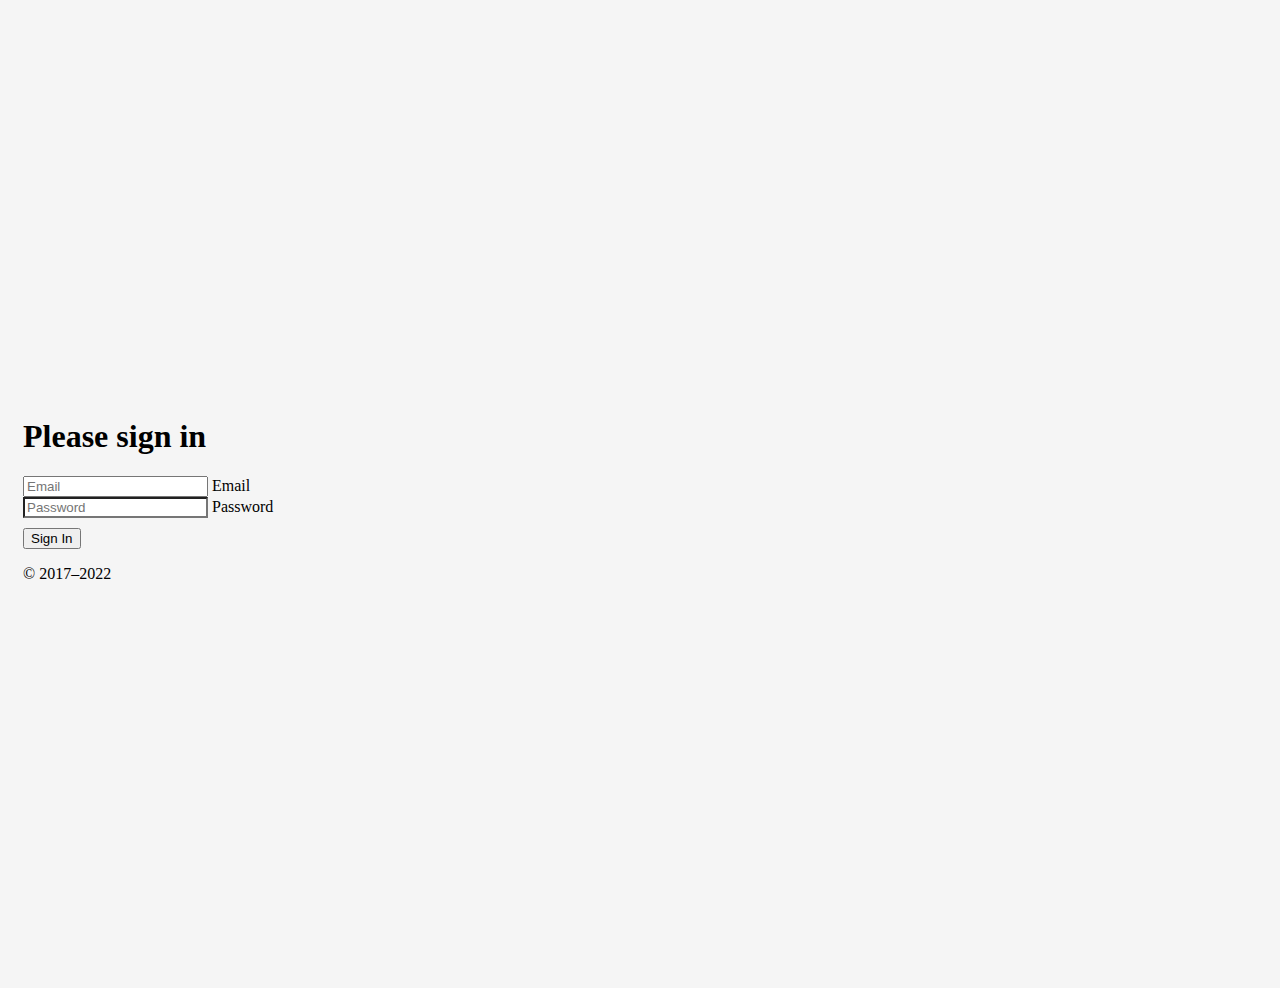
==== index.html @ dd1eda04 "funziona" ====
<!--
<!doctype html>
<html lang="it">
  <head>
    <meta charset="utf-8">
    <meta name="viewport" content="width=device-width, initial-scale=1">
    <title>Bootstrap demo</title>
    <link href="https://cdn.jsdelivr.net/npm/bootstrap@5.2.3/dist/css/bootstrap.min.css" rel="stylesheet" integrity="sha384-rbsA2VBKQhggwzxH7pPCaAqO46MgnOM80zW1RWuH61DGLwZJEdK2Kadq2F9CUG65" crossorigin="anonymous">
  </head>
  <body>
    <script src="https://cdn.jsdelivr.net/npm/bootstrap@5.2.3/dist/js/bootstrap.bundle.min.js" integrity="sha384-kenU1KFdBIe4zVF0s0G1M5b4hcpxyD9F7jL+jjXkk+Q2h455rYXK/7HAuoJl+0I4" crossorigin="anonymous"></script>
  </body>
</html>
-->

<!doctype html>
<html lang="en">
  <head>
    <meta charset="utf-8">
    <meta name="viewport" content="width=device-width, initial-scale=1">
    <title>Signin Template · Bootstrap v5.2</title>

    <link rel="canonical" href="https://getbootstrap.com/docs/5.2/examples/sign-in/">
    <script src="https://cdn.jsdelivr.net/npm/bootstrap@5.2.3/dist/js/bootstrap.bundle.min.js" integrity="sha384-kenU1KFdBIe4zVF0s0G1M5b4hcpxyD9F7jL+jjXkk+Q2h455rYXK/7HAuoJl+0I4" crossorigin="anonymous"></script>
    <link href="https://cdn.jsdelivr.net/npm/bootstrap@5.2.3/dist/css/bootstrap.min.css" rel="stylesheet" integrity="sha384-rbsA2VBKQhggwzxH7pPCaAqO46MgnOM80zW1RWuH61DGLwZJEdK2Kadq2F9CUG65" crossorigin="anonymous">
    <script src="https://ajax.googleapis.com/ajax/libs/jquery/3.6.1/jquery.min.js"></script>
    <script src="login_script.js"></script>
    <link href="signin.css" rel="stylesheet">

  </head>
  <body class="text-center">
    
    <main class="form-signin w-100 m-auto">
    <div>
        <!--<img class="mb-4" src="../assets/brand/bootstrap-logo.svg" alt="" width="72" height="57">-->
        <h1 class="h3 mb-3 fw-normal">Please sign in</h1>

        <div class="form-floating">
        <input type="text" class="form-control" autocomplete="username" id="loginEmail" placeholder="Email">
        <label for="loginEmail">Email</label>
        </div>
        <div class="form-floating">
        <input type="password" class="form-control" autocomplete="current-password" id="loginPassword" placeholder="Password">
        <label for="loginPassword">Password</label>
        </div>
        
        <button class="w-100 btn btn-lg btn-primary" id="loginBtn">Sign In</button>
        <p class="mt-5 mb-3 text-muted">&copy; 2017–2022</p>
      </div>
    </main>

  </body>
</html>
---- signin.css ----
html,
body {
  height: 100%;
}

body {
  display: flex;
  align-items: center;
  padding-top: 40px;
  padding-bottom: 40px;
  background-color: #f5f5f5;
}

.form-signin {
  max-width: 330px;
  padding: 15px;
}

.form-signin .form-floating:focus-within {
  z-index: 2;
}

.form-signin input[type="email"] {
  margin-bottom: -1px;
  border-bottom-right-radius: 0;
  border-bottom-left-radius: 0;
}

.form-signin input[type="password"] {
  margin-bottom: 10px;
  border-top-left-radius: 0;
  border-top-right-radius: 0;
}
.bd-placeholder-img {
    font-size: 1.125rem;
    text-anchor: middle;
    -webkit-user-select: none;
    -moz-user-select: none;
    user-select: none;
  }

  @media (min-width: 768px) {
    .bd-placeholder-img-lg {
      font-size: 3.5rem;
    }
  }
  .b-example-divider {
    height: 3rem;
    background-color: rgba(0, 0, 0, .1);
    border: solid rgba(0, 0, 0, .15);
    border-width: 1px 0;
    box-shadow: inset 0 .5em 1.5em rgba(0, 0, 0, .1), inset 0 .125em .5em rgba(0, 0, 0, .15);
  }

  .b-example-vr {
    flex-shrink: 0;
    width: 1.5rem;
    height: 100vh;
  }

  .bi {
    vertical-align: -.125em;
    fill: currentColor;
  }

  .nav-scroller {
    position: relative;
    z-index: 2;
    height: 2.75rem;
    overflow-y: hidden;
  }

  .nav-scroller .nav {
    display: flex;
    flex-wrap: nowrap;
    padding-bottom: 1rem;
    margin-top: -1px;
    overflow-x: auto;
    text-align: center;
    white-space: nowrap;
    -webkit-overflow-scrolling: touch;
  }
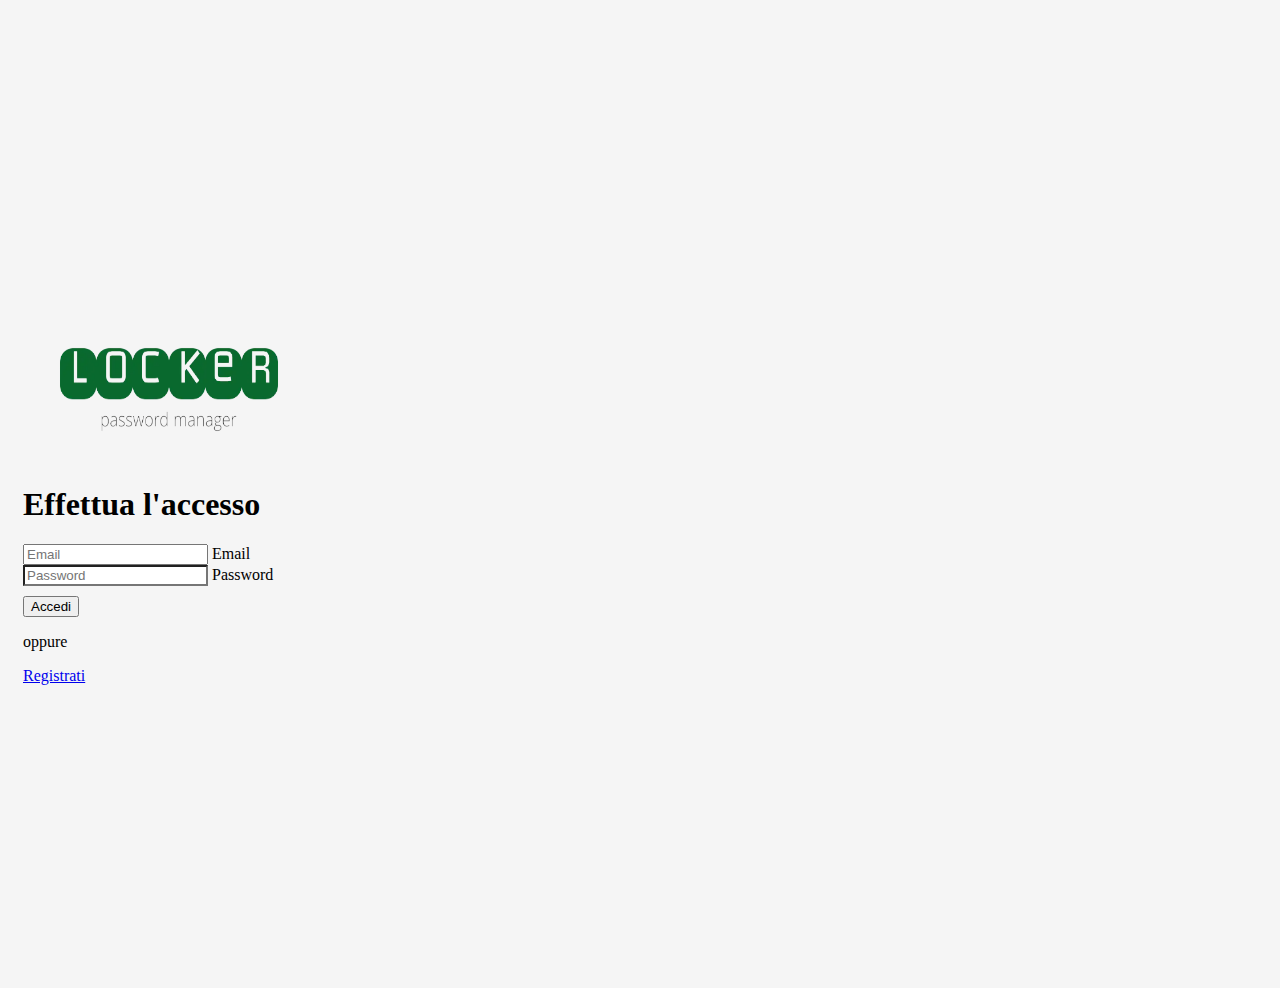
==== commit 1a721850: "bello" ====
--- a/index.html
+++ b/index.html
@@ -32,8 +32,8 @@
     
     <main class="form-signin w-100 m-auto">
     <div>
-        <!--<img class="mb-4" src="../assets/brand/bootstrap-logo.svg" alt="" width="72" height="57">-->
-        <h1 class="h3 mb-3 fw-normal">Please sign in</h1>
+        <img class='mb-2' src="logo.png" width="300" height="150">
+        <h1 class="h3 mb-3 fw-normal">Effettua l'accesso</h1>
 
         <div class="form-floating">
         <input type="text" class="form-control" autocomplete="username" id="loginEmail" placeholder="Email">
@@ -44,8 +44,9 @@
         <label for="loginPassword">Password</label>
         </div>
         
-        <button class="w-100 btn btn-lg btn-primary" id="loginBtn">Sign In</button>
-        <p class="mt-5 mb-3 text-muted">&copy; 2017–2022</p>
+        <button class="w-100 btn btn-success" id="loginBtn">Accedi</button>
+        <p class="mt-3 mb-2 text-muted">oppure</p>
+        <a href="signup.html" class="link-success">Registrati</a>
       </div>
     </main>
 
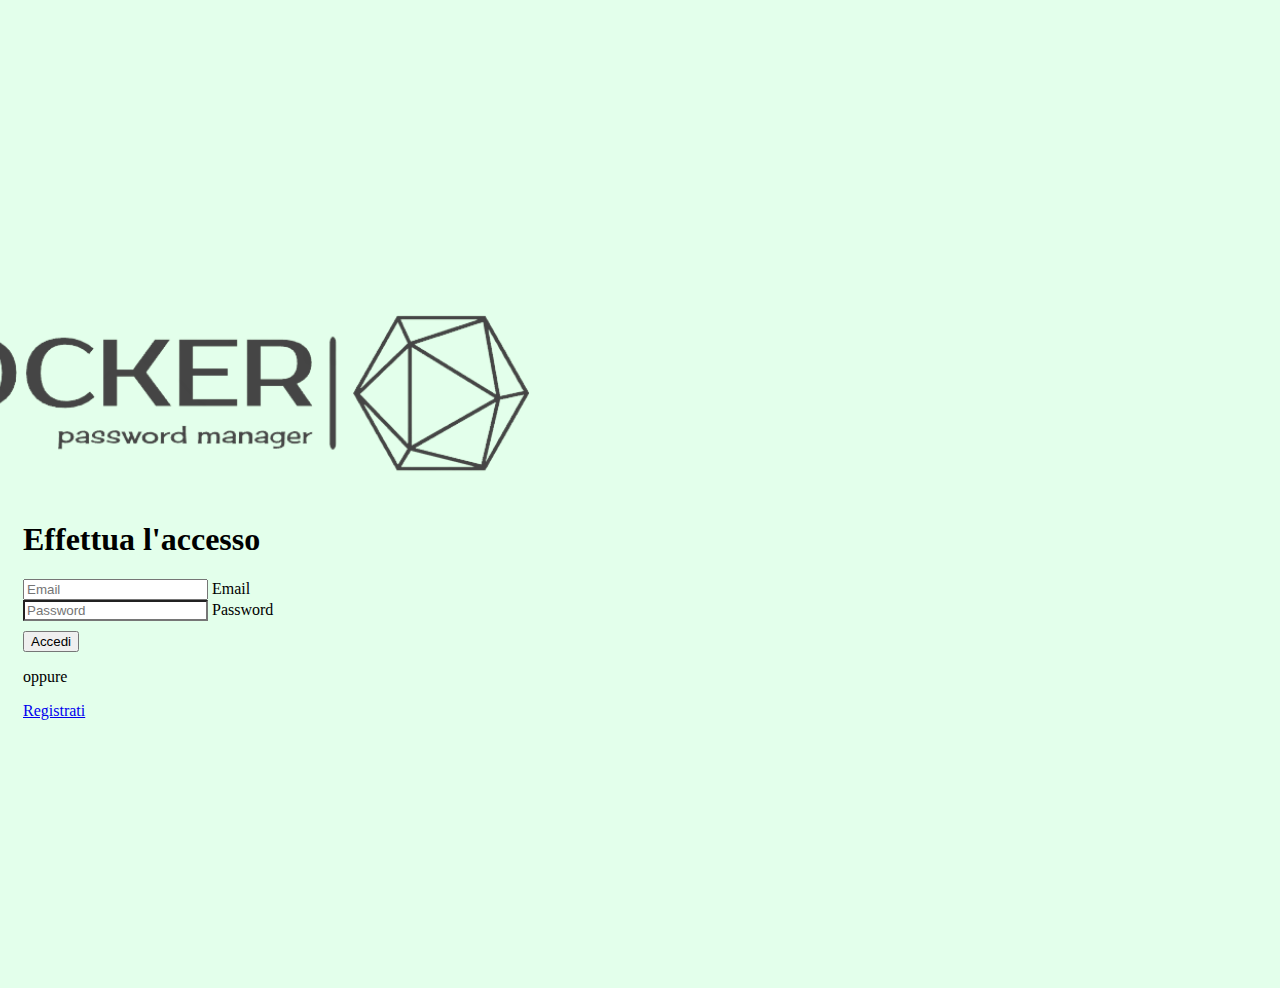
==== commit b42166b8: "..." ====
--- a/index.html
+++ b/index.html
@@ -25,14 +25,14 @@
     <link href="https://cdn.jsdelivr.net/npm/bootstrap@5.2.3/dist/css/bootstrap.min.css" rel="stylesheet" integrity="sha384-rbsA2VBKQhggwzxH7pPCaAqO46MgnOM80zW1RWuH61DGLwZJEdK2Kadq2F9CUG65" crossorigin="anonymous">
     <script src="https://ajax.googleapis.com/ajax/libs/jquery/3.6.1/jquery.min.js"></script>
     <script src="login_script.js"></script>
-    <link href="signin.css" rel="stylesheet">
+    <link href="style/signin.css" rel="stylesheet">
 
   </head>
   <body class="text-center">
     
     <main class="form-signin w-100 m-auto">
     <div>
-        <img class='mb-2' src="logo.png" width="300" height="150">
+        <img class='logocenter' src="img/logo3.png">
         <h1 class="h3 mb-3 fw-normal">Effettua l'accesso</h1>
 
         <div class="form-floating">
--- a/style/signin.css
+++ b/style/signin.css
@@ -0,0 +1,88 @@
+html,
+body {
+  height: 100%;
+}
+
+body {
+  display: flex;
+  align-items: center;
+  padding-top: 40px;
+  padding-bottom: 40px;
+  background-color: #e3ffeb;
+}
+
+.form-signin {
+  max-width: 330px;
+  padding: 15px;
+}
+
+.form-signin .form-floating:focus-within {
+  z-index: 2;
+}
+
+.form-signin input[type="email"] {
+  margin-bottom: -1px;
+  border-bottom-right-radius: 0;
+  border-bottom-left-radius: 0;
+}
+
+.form-signin input[type="password"] {
+  margin-bottom: 10px;
+  border-top-left-radius: 0;
+  border-top-right-radius: 0;
+}
+.bd-placeholder-img {
+    font-size: 1.125rem;
+    text-anchor: middle;
+    -webkit-user-select: none;
+    -moz-user-select: none;
+    user-select: none;
+  }
+
+  @media (min-width: 768px) {
+    .bd-placeholder-img-lg {
+      font-size: 3.5rem;
+    }
+  }
+  .b-example-divider {
+    height: 3rem;
+    background-color: rgba(0, 0, 0, .1);
+    border: solid rgba(0, 0, 0, .15);
+    border-width: 1px 0;
+    box-shadow: inset 0 .5em 1.5em rgba(0, 0, 0, .1), inset 0 .125em .5em rgba(0, 0, 0, .15);
+  }
+
+  .b-example-vr {
+    flex-shrink: 0;
+    width: 1.5rem;
+    height: 100vh;
+  }
+
+  .bi {
+    vertical-align: -.125em;
+    fill: currentColor;
+  }
+
+  .nav-scroller {
+    position: relative;
+    z-index: 2;
+    height: 2.75rem;
+    overflow-y: hidden;
+  }
+
+  .nav-scroller .nav {
+    display: flex;
+    flex-wrap: nowrap;
+    padding-bottom: 1rem;
+    margin-top: -1px;
+    overflow-x: auto;
+    text-align: center;
+    white-space: nowrap;
+    -webkit-overflow-scrolling: touch;
+  }
+  .logocenter {
+    display: block;
+    margin-left: -150px;
+    margin-right: auto;
+    width: 200%;
+  }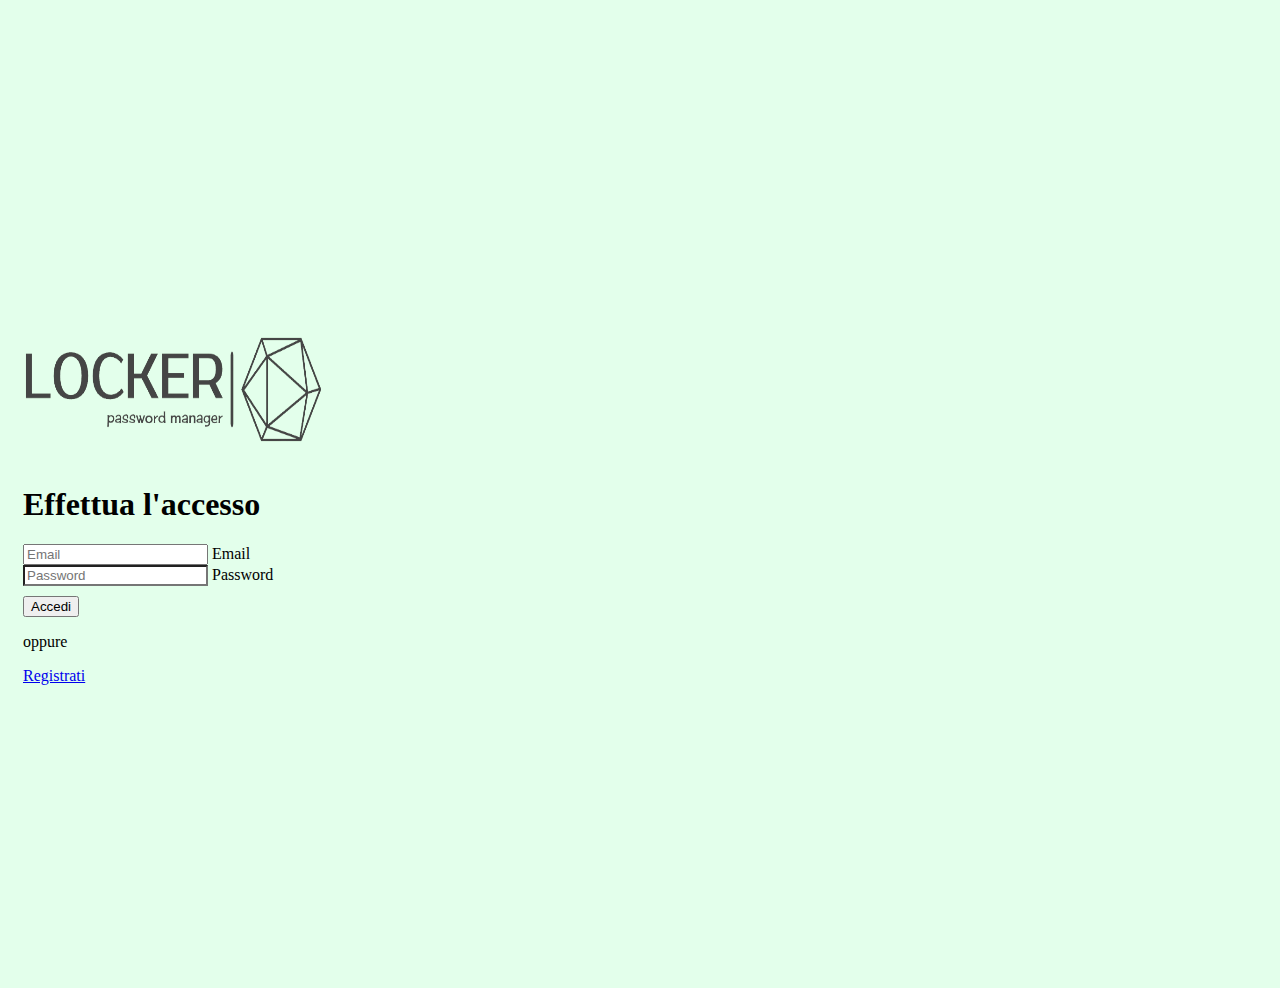
==== commit 920854d6: "..." ====
--- a/index.html
+++ b/index.html
@@ -32,7 +32,7 @@
     
     <main class="form-signin w-100 m-auto">
     <div>
-        <img class='logocenter' src="img/logo3.png">
+        <img class='mb-2' src="img/logo3.png" width="300" height="150">
         <h1 class="h3 mb-3 fw-normal">Effettua l'accesso</h1>
 
         <div class="form-floating">
